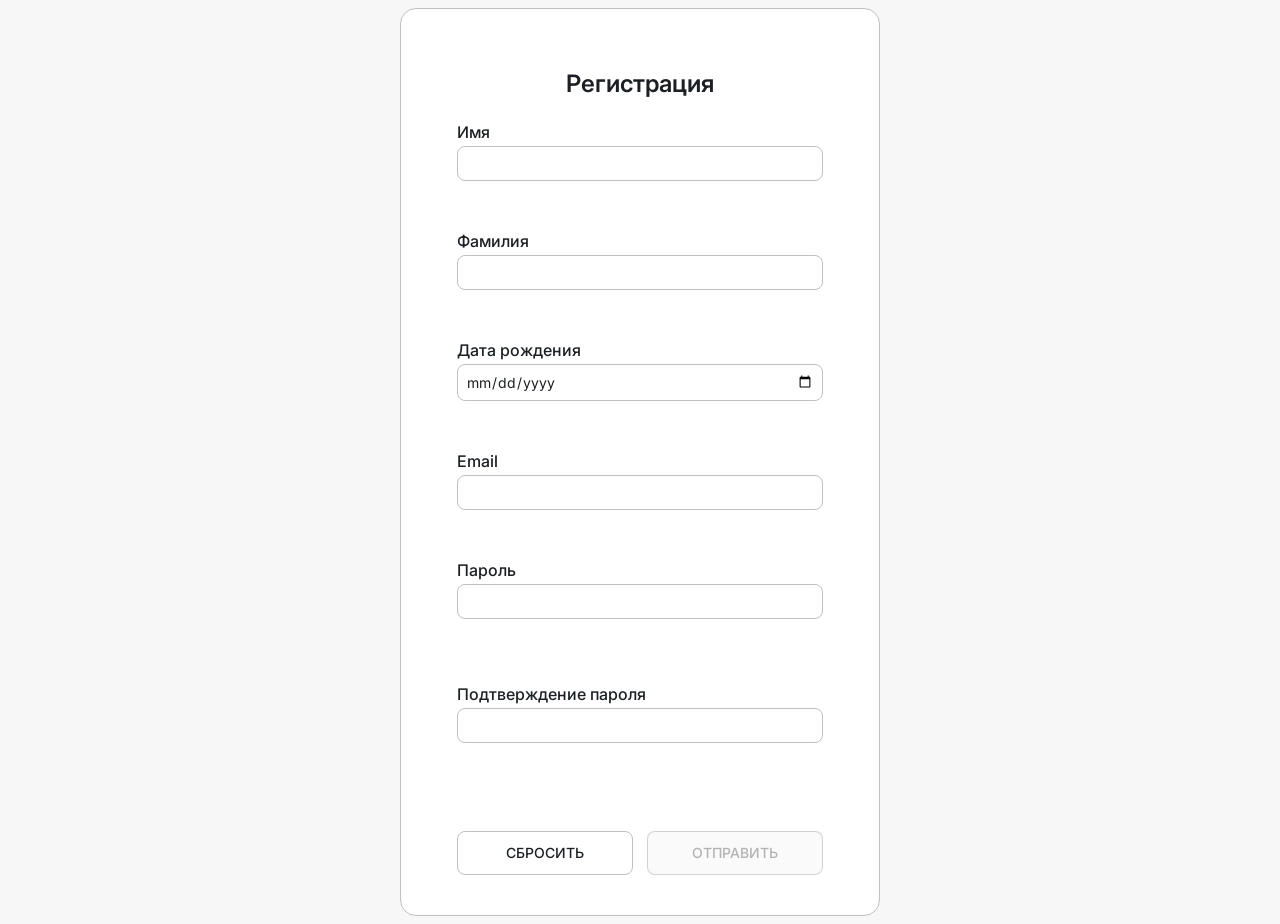
==== Registration.html @ 01aa3ee2 "feat: create registration form" ====
<!DOCTYPE html>
<html lang="en">
<head>
    <meta charset="UTF-8">
    <link rel="stylesheet" href="CSSreg.css">
    <title>Registration</title>
    <link rel="preconnect" href="https://fonts.googleapis.com">
    <link rel="preconnect" href="https://fonts.gstatic.com" crossorigin>
    <link href="https://fonts.googleapis.com/css2?family=Inter:ital,opsz,wght@0,14..32,100..900;1,14..32,100..900&display=swap" rel="stylesheet">
</head>
<body>
<form name="RegForm" method="post" id="registration" class="registration">

    <H2 id="title">Регистрация</H2>

    <div class="container firstName">
        <label for="first-name">Имя</label>
        <input id="first-name" type="text" class="invalid" name="first_name"/>
    </div>

    <div id="first-name-val" class="errorMessage">
        Только кирилица, не более 12 букв
    </div>

    <div class="container">
        <label for="last-name">Фамилия</label>
        <input id="last-name" type="text" class="invalid" name="last_name"/>
    </div>

    <div id="last-name-val" class="errorMessage">
        Только кирилица, не более 12 букв
    </div>

    <div class="container">
        <label for="birth-day">Дата рождения</label>
        <input id="birth-day" type="date" class="invalid" name="birth_day"/>
    </div>

    <div id="birth-day-val" class="errorMessage">
        Вам меньше 18 лет
    </div>

    <div class="container">
        <label for="email">Email</label>
        <input id="email" type="email" class="invalid" name="email"/>
    </div>

    <div id="email-val" class="errorMessage">
        Введите email в формате user@example.com
    </div>

    <div class="container">
        <label for="password">Пароль</label>
        <input id="password" type="password" class="invalid" name="password"/>
    </div>

    <div id="password-val" class="errorMessage">
        Длина больше 8 символов, должен содержать минимум одну цифру,одну заглавные и строчной
        буквы и один символ
    </div>

    <div class="container" id="pass">
        <label for="confirm-password">Подтверждение пароля</label>
        <input id="confirm-password" type="password" class="invalid" name="confirm_password"/>
    </div>

    <div id="confirm-password-val" class="errorMessage">
        Длина больше 8 символов, должен содержать минимум одну цифру,одну заглавные и строчной
        буквы и один символ
    </div>

    <div id="check-password-val" class="errorMessage">
        Пароли не совпадают
    </div>

    <div id="button-bar">
        <input type="reset" class="button" value="СБРОСИТЬ" id="form-button-reset"/>
        <input type="submit" class="button" value="ОТПРАВИТЬ" id="form-button" disabled/>
    </div>
</form>

<!--ToDo Сделать видимыми пароли кнопку-->

<script src="JSreg.js" type="module"></script>
<script src="fetchReg.js" type="module"></script>
</body>
</html>
---- CSSreg.css ----
*,
::before,
::after {
    box-sizing: border-box;
    font-family: Inter, Helvetica, sans-serif;
    color: #1c2024;
}

body{
    background-color: #f7f7f7;
}

form {
    width: 30rem;
    margin: auto;
    border: 1px #c0c0c0 solid;
    padding: 2.5rem 3.5rem;
    border-radius: 16px;
    background-color: #ffffff;
}

h2 {
    text-align: center;
    font-size: 1.5rem;
    font-weight: 600;
}

label {
    font-weight: 500;
    padding-bottom: 4px;
    display: inline-block;
}

.container {
    margin-top: 31px;
    display: block;
    text-align: left;
    margin-bottom: 4px;
}

.container.firstName {
    margin-top: 24px;
}

#pass{
    margin-top: 16px;
}

#registration input:not([class="button"]) {
    display: block;
    text-align: left;
    padding: 8px;
    font-size: 0.875rem;
}

input {
    border-radius: 8px;
    border: 1px solid #c0c0c0;
}

[id*="-val"] {
    font-size: 0.8rem;
    opacity: 0;
    color: #990000;
}

.button{
    width: 48%;
    height: 44px;
    margin-top: 24px;
    font-size: 0.875rem;
    font-weight: 500;
    background-color: #ffffff;
}

#form-button{
    float: right;
}

input:not([id|="form"]) {
    font-size: 1rem;
    width: 100%;
}

#form-button:disabled {
    background-color: light-dark(rgba(239, 239, 239, 0.3), rgba(19, 1, 1, 0.3));
    color: light-dark(rgba(16, 16, 16, 0.3), rgba(255, 255, 255, 0.3));
    border-color: light-dark(rgba(118, 118, 118, 0.3), rgba(195, 195, 195, 0.3));
}
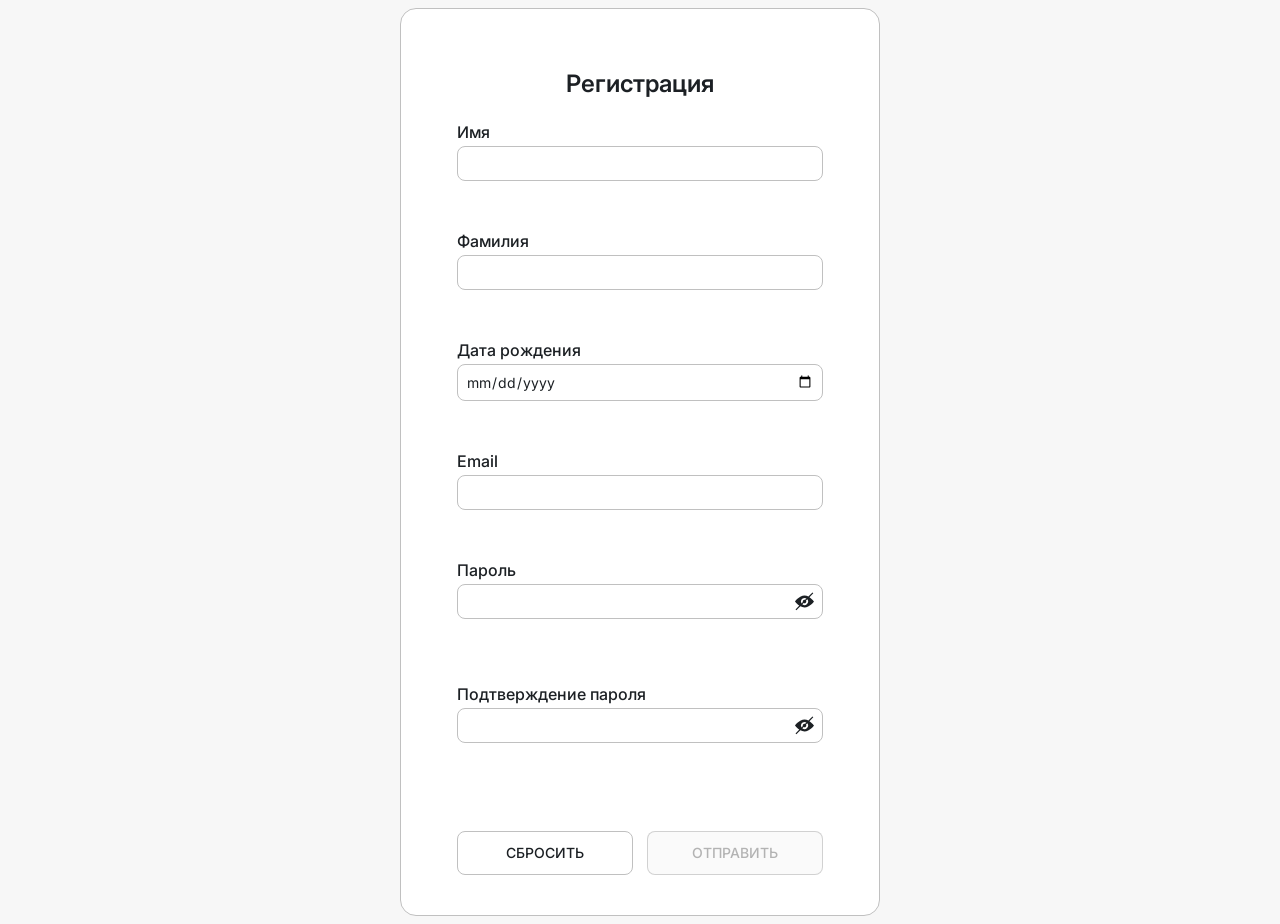
==== commit 5e97c28e: "feat: add opportunity to show and hide password" ====
--- a/Registration.html
+++ b/Registration.html
@@ -49,8 +49,9 @@
         Введите email в формате user@example.com
     </div>
 
-    <div class="container">
+    <div class="container passContainer">
         <label for="password">Пароль</label>
+        <button id="pass" type="button"></button>
         <input id="password" type="password" class="invalid" name="password"/>
     </div>
 
@@ -59,8 +60,9 @@
         буквы и один символ
     </div>
 
-    <div class="container" id="pass">
+    <div class="container passContainer" id="passContainer">
         <label for="confirm-password">Подтверждение пароля</label>
+        <button id="confirm-pass" type="button"></button>
         <input id="confirm-password" type="password" class="invalid" name="confirm_password"/>
     </div>
 
--- a/CSSreg.css
+++ b/CSSreg.css
@@ -42,8 +42,12 @@
     margin-top: 24px;
 }
 
-#pass{
+#passContainer{
     margin-top: 16px;
+}
+
+.passContainer {
+    position: relative;
 }
 
 #registration input:not([class="button"]) {
@@ -86,4 +90,20 @@
     background-color: light-dark(rgba(239, 239, 239, 0.3), rgba(19, 1, 1, 0.3));
     color: light-dark(rgba(16, 16, 16, 0.3), rgba(255, 255, 255, 0.3));
     border-color: light-dark(rgba(118, 118, 118, 0.3), rgba(195, 195, 195, 0.3));
+}
+
+button {
+    background-image: url('./icon/eye-crossed.svg');
+    height: 19px;
+    width: 19px;
+    padding: 0;
+    border: none;
+    position: absolute;
+    right: 9px;
+    top: 32px;
+    background-color: #ffffff;
+}
+
+.open {
+    background-image: url('./icon/eye.svg');
 }
